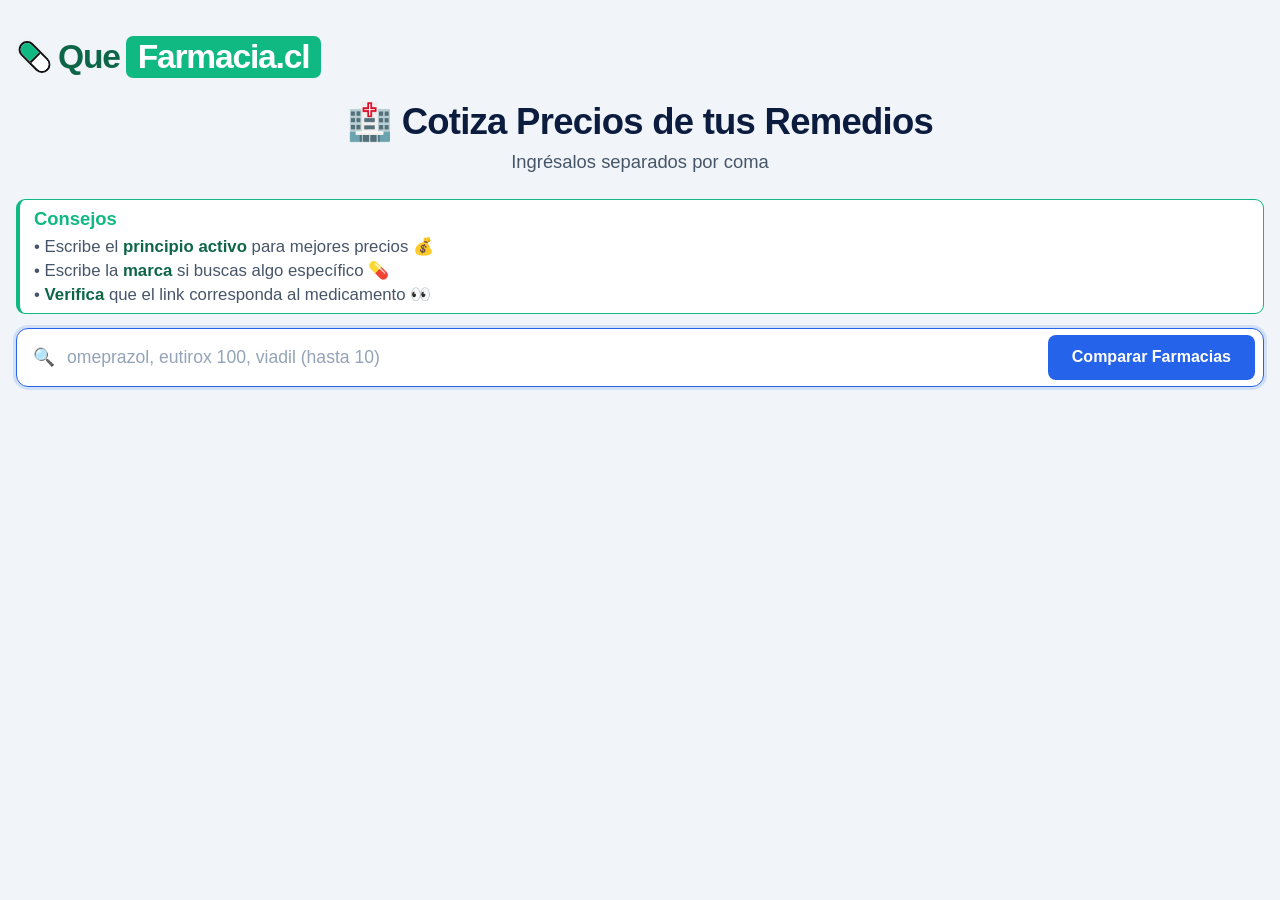
==== index.html @ 43e76ec6 "feat(ui): production clean update" ====
<!DOCTYPE html>





<html lang="es">





<head>





  <meta name="color-scheme" content="light">





  <meta charset="UTF-8" />





  <meta name="viewport" content="width=device-width, initial-scale=1.0" />





  <title>Comparador de Remedios | Precios por Farmacia</title>





    <!-- Cache-Busting Instantáneo -->


  <meta http-equiv="Cache-Control" content="no-cache, no-store, must-revalidate" />


  <meta http-equiv="Pragma" content="no-cache" />


  <meta http-equiv="Expires" content="0" />


  <link rel="stylesheet" href="style.css?v=1787945000" />





  <link rel="manifest" href="manifest.json">





  <meta name="theme-color" content="#f8fafc">





  <meta name="mobile-web-app-capable" content="yes">





  <meta name="apple-mobile-web-app-capable" content="yes">





  <meta name="apple-mobile-web-app-status-bar-style" content="black-translucent">





  <meta name="apple-mobile-web-app-title" content="Comparador">





  <link rel="apple-touch-icon" href="icon-192.png">





</head>





<body>





  <main class="app">





            <!-- 1. Top Logo Izquierda -->


        <!-- 1. Top Logo Izquierda (Clickeable a Home) -->


    <div class="app-top-nav">


      <a href="https://quefarmacia.cl/" onclick="window.location.href='https://quefarmacia.cl/'; return false;" class="logo-home-link" title="QueFarmacia.cl - Inicio">


        <div class="logo-wrapper">


          <div class="pill-container" title="QueFarmacia.cl"></div>


          <div class="logo-breaking-bad desktop-element">Que<span>Farmacia.cl</span></div>


          <div class="logo-breaking-bad mobile-element" style="font-size: 1.7rem !important;">Que<span>Farmacia.cl</span></div>


        </div>


      </a>


    </div>





    <!-- 2. Header / Hero -->


    <header class="hero">


      <h1 class="desktop-title">🏥 Cotiza Precios de tus Remedios</h1>


      <h1 class="mobile-title">🏥 Cotiza Precios<br>de tus Remedios</h1>


      <p class="hero-instructions desktop-element">Ingrésalos separados por coma</p>


      <p class="hero-instructions mobile-element" style="font-size: 1.04rem !important; margin-bottom: 4px !important;">Ingrésalos separados por coma</p>


    </header>





























    <!-- Buscador -->





                        <div class="search-tips">


      <span class="tips-title"><strong>Consejos</strong></span>


      <span class="tip-line">• Escribe el <strong>principio activo</strong> para mejores precios 💰</span>


      <span class="tip-line">• Escribe la <strong>marca</strong> si buscas algo específico 💊</span>


      <span class="tip-line">• <strong>Verifica</strong> que el link corresponda al medicamento 👀</span>


    </div>





    <form id="search-form" class="search-box">

















      <div class="input-wrap">





        <span class="search-icon">🔍</span>





        <input 





          type="text" 





          id="search-input" 





          placeholder="omeprazol, eutirox 100, viadil (hasta 10)"





          autocomplete="off"





          autofocus





          required 





        />





      </div>











      <button type="submit" id="search-btn">





        <span class="btn-text">Comparar Farmacias</span>





      </button>





    </form>























    <!-- Estado / Espera animada -->





    <div id="status-bar" class="status-bar" style="display: none;">





      <div class="spinner" id="spinner" style="display: none;"></div>





      <div class="status-content">





        <div id="status-title" class="status-title"></div>





        <div class="progress-track">





          <div class="progress-fill" id="progress-fill"></div>





        </div>





        <div id="status-step" class="status-step"></div>





      </div>





    </div>











    <!-- Contenedor Comparador de Columnas -->





    <section id="results-wrapper" class="results-wrapper" style="display: none;">





      <div class="comparison-summary" id="comparison-summary">





        <!-- Resumen del ganador -->





      </div>





      <div class="pharmacy-grid" id="pharmacy-grid">





        <!-- Columnas de farmacias generadas dinámicamente ordenadas de más barata a más cara -->





      </div>





    </section>





  





    





  </main>











  <script src="isp_dictionary.js?v=3"></script>





  <script src="app.js?v=1788497883"></script>





  <script>





    if ('serviceWorker' in navigator) {





      window.addEventListener('load', () => {





        navigator.serviceWorker.register('sw.js').catch(() => {});





      });





    }





  </script>





</body>





</html>
---- style.css ----
/* Logo QueFarmacia (Centrado, +Tamaño, Que en #0E6648) */

.app-top-nav {

  display: flex;

  width: 100%;

  margin-bottom: 2px;

  justify-content: flex-start;

  padding-left: 10px;

}



.logo-wrapper {

  display: flex;

  align-items: center;

}



.logo-breaking-bad {

  font-size: 2.1rem;

  font-weight: 800;

  letter-spacing: -1.2px;

  display: flex;

  align-items: center;

  color: #0E6648;

  line-height: 1;

}



.logo-breaking-bad span {

  background-color: #10b981;

  color: #ffffff;

  padding: 4px 12px;

  border-radius: 7px;

  margin-left: 6px;

}



.pill-container {

  width: 17px;

  height: 38px;

  margin-right: 15px;

  display: inline-block;

  position: relative;

  transform: rotate(135deg); 

  overflow: hidden;

  flex-shrink: 0;

  box-shadow: 1px 2px 4px rgba(0,0,0,0.03);

  box-sizing: border-box;

  border: 2.8px solid #111111;

  border-radius: 20px;

}



.pill-container::before {

  content: '';

  position: absolute;

  top: 0;

  left: 0;

  width: 100%;

  height: 50%;

  background-color: #ffffff;

  border-bottom: 2.8px solid #111111;

  box-sizing: border-box;

  z-index: 2;

}



.pill-container::after { 

  content: '';

  position: absolute;

  bottom: 0;

  left: 0;

  width: 100%;

  height: 50%; 

  background-color: #10b981;

  z-index: 1; 

}





* {



  box-sizing: border-box;



  margin: 0;



  padding: 0;



}







body {



  font-family: -apple-system, BlinkMacSystemFont, "Segoe UI", Roboto, "Helvetica Neue", Arial, sans-serif;



  background-color: #f1f5f9;



  color: #0f172a;



  min-height: 100vh;



  display: flex;



  justify-content: center;



  padding: 36px 16px;



}







.app {



  width: 100%;



  max-width: 1550px;



  display: flex;



  flex-direction: column;



  gap: 20px;



}







/* Header */



.hero {

  text-align: center;

  padding: 0 0 6px;



}







.logo-badge {



  display: inline-block;



  font-size: 0.85rem;



  font-weight: 800;



  letter-spacing: 0.06em;



  color: #2563eb;



  background: #dbeafe;



  padding: 6px 16px;



  border-radius: 20px;



  margin-bottom: 10px;



}







.hero h1 {

  font-size: 2.28rem;

  font-weight: 800;

  letter-spacing: -0.02em;

  color: #0b1c3f;



  margin-bottom: 8px;



}







.hero-instructions {



  color: #475569;



  font-size: 1.15rem;



  font-weight: 500;



}







.hero-instructions strong {



  color: #0f172a;



}







.hero-subtitle {



  color: #64748b;



  font-size: 0.95rem;



  font-weight: 500;



  margin-top: 4px;



}







/* Label y Tips arriba del buscador (+Tamaño de letra a 1.05rem / 1.08rem) */

.search-tips {

  display: flex;

  flex-direction: column;

  gap: 3px;

  background: #ffffff;

  border: 1.5px solid #10b981;

  border-left: 4.5px solid #10b981;

  padding: 8px 14px;

  border-radius: 9px;

  font-size: 0.93rem;

  color: #334155;

  margin-bottom: -6px;

}



.tips-title {

  font-size: 1.15rem;

  font-weight: 800;

  color: #10b981; /* 👈 Consejos en Verde Claro */

  margin-bottom: 3px;

}



.tip-line {

  font-size: 1.05rem;

  color: #475569;

  font-weight: 500;

}



.tip-line strong {

  color: #0E6648; /* 👈 Palabras clave en Verde Oscuro de QUE */

  font-weight: 800; /* 👈 Con Bold */

}







.search-label {



  font-size: 1rem;



  font-weight: 700;



  color: #334155;



  margin-bottom: -10px;



}











/* Search Box */



.search-box {



  display: flex;



  gap: 8px;



  background: #ffffff;



  padding: 6px 8px;



  border-radius: 12px;



  border: 1.5px solid #cbd5e1;



  box-shadow: 0 4px 16px rgba(15, 23, 42, 0.06);



  transition: border-color 0.2s;



  width: 100%;



}







.search-box:focus-within {



  border-color: #2563eb;



  box-shadow: 0 0 0 3px rgba(37, 99, 235, 0.15);



}







.input-wrap {



  flex: 1;



  display: flex;



  align-items: center;



  gap: 8px;



  padding-left: 8px;



}







.search-icon {



  font-size: 1.1rem;



  color: #94a3b8;



}







.search-box input {



  flex: 1;



  background: transparent;



  border: none;



  outline: none;



  padding: 12px 4px;



  font-size: 1.1rem;



  color: #0f172a;



  font-weight: 500;



}







.search-box input::placeholder {



  color: #94a3b8;



  font-weight: 400;



}







.search-box button {



  background: #2563eb;



  color: #ffffff;



  border: none;



  padding: 12px 24px;



  border-radius: 8px;



  font-size: 1rem;



  font-weight: 700;



  cursor: pointer;



  transition: all 0.15s ease;



  white-space: nowrap;



}







.search-box button:hover {



  background: #1d4ed8;



}







.search-box button:disabled {



  background: #94a3b8;



  cursor: not-allowed;



}







/* Status & Loader Box */



.status-bar {



  background: #ffffff;



  border: 1px solid #e2e8f0;



  border-radius: 10px;



  padding: 14px 18px;



  display: flex;



  align-items: center;



  gap: 14px;



  box-shadow: 0 2px 8px rgba(0, 0, 0, 0.04);



  width: 100%;



}











.status-bar.info {



  border-left: 4px solid #3b82f6;



}







.status-bar.error {



  border-left: 4px solid #ef4444;



  background: #fef2f2;



}







.status-content {



  flex: 1;



  display: flex;



  flex-direction: column;



  gap: 2px;



}







.status-title {



  font-size: 0.95rem;



  font-weight: 600;



  color: #1e293b;



  display: flex;



  align-items: center;



  gap: 8px;



}







.progress-pct {



  background: #2563eb;



  color: #ffffff;



  font-size: 0.75rem;



  font-weight: 800;



  padding: 2px 8px;



  border-radius: 12px;



  letter-spacing: 0.02em;



}







.progress-track {



  width: 100%;



  height: 7px;



  background: #e2e8f0;



  border-radius: 99px;



  overflow: hidden;



  margin: 6px 0;



}







.progress-fill {



  height: 100%;



  width: 5%;



  background: linear-gradient(90deg, #2563eb, #0284c7, #10b981);



  border-radius: 99px;



  transition: width 0.35s ease;



}







.status-step {



  font-size: 0.88rem;



  color: #475569;



  min-height: 18px;



  transition: opacity 0.2s ease;



  font-weight: 500;



}







/* Spinner */



.spinner {



  width: 22px;



  height: 22px;



  border: 3px solid #e2e8f0;



  border-top-color: #2563eb;



  border-radius: 50%;



  animation: spin 0.7s linear infinite;



}







@keyframes spin {



  to { transform: rotate(360deg); }



}







/* Results section */



.results-wrapper {



  display: flex;



  flex-direction: column;



  gap: 18px;



}







/* Savings & Summary Banner */



.comparison-summary {



  background: #ffffff;



  border: 1.5px solid #cbd5e1;



  border-radius: 14px;



  padding: 18px 22px;



  display: flex;



  flex-direction: column;



  gap: 12px;



  box-shadow: 0 4px 14px rgba(15, 23, 42, 0.05);



}







.summary-title {



  font-size: 1.1rem;



  font-weight: 700;



  color: #0f172a;



}







.summary-savings-banner {



  background: #047857;



  color: #ffffff;



  padding: 12px 18px;



  border-radius: 10px;



  font-size: 1.15rem;



  font-weight: 800;



  display: flex;



  align-items: center;



  gap: 8px;



  box-shadow: 0 4px 12px rgba(4, 120, 87, 0.2);



}







/* Side-by-Side Pharmacy Grid (Columns) */



.pharmacy-grid {



  display: grid;



  grid-template-columns: repeat(auto-fit, minmax(235px, 1fr));



  gap: 14px;



  align-items: start;



}







/* Pharmacy Column Card */



.pharmacy-column {



  background: #ffffff;



  border: 1.5px solid #e2e8f0;



  border-radius: 14px;



  overflow: hidden;



  box-shadow: 0 4px 16px rgba(15, 23, 42, 0.04);



  display: flex;



  flex-direction: column;



  transition: transform 0.15s, box-shadow 0.15s;



}







.pharmacy-column:hover {



  box-shadow: 0 8px 24px rgba(15, 23, 42, 0.08);



}







/* Color y fondo destacado de la farmacia ganadora */



.pharmacy-column.winner {



  border: 2.5px solid #059669;



  background: #f0fdf4;



  box-shadow: 0 8px 24px rgba(5, 150, 105, 0.18);



}







/* Column Header */



.col-header {
  padding: 12px 14px;
  background: #f8fafc;
  border-bottom: 1px solid #e2e8f0;
  display: flex;
  align-items: center;
  height: 64px;
  min-height: 64px;
  box-sizing: border-box;
}

.col-header.winner-header {
  background: #dcfce7;
  border-bottom: 2px solid #86efac;
}

.pharmacy-badge-title {
  font-size: 1.25rem;
  font-weight: 800;
  color: #0f172a;
  display: flex;
  align-items: center;
  justify-content: center;
  flex-wrap: wrap;
  text-align: center;
  gap: 6px;
  flex: 1;
  min-width: 0;
}

.rank-badge {
  font-size: 0.78rem;
  font-weight: 800;
  min-width: 32px;
  height: 24px;
  padding: 0 4px;
  box-sizing: border-box;
  line-height: 1;
  border-radius: 8px;
  text-transform: uppercase;
  display: inline-flex;
  align-items: center;
  justify-content: center;
  flex-shrink: 0;
  text-align: center;
}

.rank-winner {
  background: #059669;
  color: #ffffff;
  box-shadow: 0 2px 5px rgba(5, 150, 105, 0.25);
}

.rank-other {
  background: #e2e8f0;
  color: #475569;
}







/* Pharmacy pill styles */



.pill-ahumada {



  color: #c2410c;



}







.pill-salcobrand {



  color: #2563eb;



}







.pill-cruzverde {



  color: #15803d;



}







.pill-drsimi {



  color: #1e3a8a;



}







.pill-ecofarmacias {



  color: #0d9488;



}







.pill-liga {



  color: #7c3aed;



}







.pill-default {



  color: #0f172a;



}







/* Best Offer Card in Column */



.col-best-offer {



  padding: 14px 18px;



  border-bottom: 1px solid #e2e8f0;



  display: flex;



  flex-direction: column;



  justify-content: center;



  align-items: center;



  text-align: center;



  height: 95px;



  min-height: 95px;



  gap: 6px;



  box-sizing: border-box;



}







.winner .col-best-offer {



  background: #f0fdf4;



}







.offer-label {



  font-size: 0.76rem;



  font-weight: 500;



  color: #64748b;



  text-transform: uppercase;



  letter-spacing: 0.04em;



}







.offer-price-row {



  display: flex;



  align-items: center;



  justify-content: center;



}







.offer-price {



  font-size: 1.95rem;



  font-weight: 800;



  color: #0f172a;



  letter-spacing: -0.02em;



  line-height: 1.1;



}







.winner .offer-price {



  color: #047857;



}







/* Prescription Medicines Breakdown */



.col-recipe-items {



  padding: 14px 16px;



  display: flex;



  flex-direction: column;



  gap: 10px;



  flex: 1;



}







.winner .col-recipe-items {



  background: #f0fdf4;



}







.recipe-item-card {



  background: #ffffff;



  border: 1.5px solid #e2e8f0;



  border-radius: 9px;



  padding: 8px 10px;



  display: flex;



  flex-direction: column;



  justify-content: space-between;



  height: 68px;



  min-height: 68px;
  max-height: 68px;
  box-sizing: border-box;
}







.winner .recipe-item-card {



  border-color: #bbf7d0;



}







.recipe-item-head {
  width: 100%;
  display: flex;
  flex-direction: column;
  align-items: flex-start;
  justify-content: space-between;
  height: 100%;
  gap: 4px;
}







.recipe-prod-tag {
  font-family: -apple-system, BlinkMacSystemFont, "Segoe UI", Roboto, Helvetica, Arial, sans-serif;
  font-size: 0.90rem;
  font-weight: 600;
  text-transform: uppercase;
  color: #334155;
  letter-spacing: 0.01em;
  white-space: nowrap;
  overflow: hidden;
  text-overflow: ellipsis;
  width: 100%;
  display: block;
  line-height: 1.35;
  padding-top: 1px;
  padding-bottom: 2px;
  box-sizing: border-box;
}







.recipe-item-right {
  display: flex;
  align-items: center;
  justify-content: space-between;
  width: 100%;
  line-height: 1;
}







.icon-link-btn {
  display: inline-flex;
  align-items: center;
  justify-content: center;
  gap: 3px;
  height: 25px;
  padding: 0 7px;
  min-width: auto;
  background: #3b82f6; /* Azul opaco/mate suave */
  border: none;
  color: #ffffff;      /* Letra y flecha blanca */
  border-radius: 6px;
  text-decoration: none;
  font-size: 0.72rem;
  font-weight: 700;
  transition: all 0.15s ease;
  line-height: 1;
  box-sizing: border-box;
  box-shadow: 0 1px 3px rgba(59, 130, 246, 0.25);
  white-space: nowrap;
}







.icon-link-btn:hover {
  background: #2563eb;
  color: #ffffff;


}







.icon-placeholder {



  display: inline-block;



  width: 28px;



  min-width: 28px;



  height: 28px;



}







.recipe-prod-price {
  font-size: 1.08rem;
  font-weight: 500;
  color: #000000;
  white-space: nowrap;
  text-align: right;
  display: inline-flex;
  align-items: center;
  justify-content: flex-end;
  gap: 4px;
}







.recipe-prod-price.cheapest-price {



  font-weight: 800;



  color: #000000;



}







.price-no-stock {
  color: #64748b !important;
  font-size: 0.98rem !important;
  font-weight: 600 !important;
}







.winner .recipe-prod-price {



  color: #18181b;



}







.star-badge {



  display: inline-flex;



  align-items: center;



  font-size: 0.95rem;



  line-height: 1;



}







/* Alternatives list */



.col-alternatives {



  padding: 16px 20px;



  background: #f8fafc;



  display: flex;



  flex-direction: column;



  gap: 8px;



  flex: 1;



}







.winner .col-alternatives {



  background: #f0fdf4;



}







.alternatives-title {



  font-size: 0.8rem;



  font-weight: 700;



  color: #64748b;



  text-transform: uppercase;



  margin-bottom: 4px;



}







.alt-item {



  background: #ffffff;



  border: 1px solid #e2e8f0;



  border-radius: 8px;



  padding: 9px 12px;



  display: flex;



  align-items: center;



  justify-content: space-between;



  gap: 10px;



  text-decoration: none;



  transition: border-color 0.15s, background 0.15s;



}







.alt-item:hover {



  border-color: #cbd5e1;



  background: #f1f5f9;



}







.alt-name {



  font-size: 0.86rem;



  font-weight: 600;



  color: #334155;



  white-space: nowrap;



  overflow: hidden;



  text-overflow: ellipsis;



}







.alt-price {



  font-size: 1rem;



  font-weight: 800;



  color: #0f172a;



  white-space: nowrap;



}







.pharmacy-badge-title {



  display: flex;



  align-items: center;



  gap: 8px;



}







.pharmacy-logo {



  width: 20px;



  height: 20px;



  border-radius: 4px;



  object-fit: contain;



}







/* Destacar medicamento más barato individual */



.recipe-item-card.cheapest-item {



  border: 1.5px solid #22c55e;



  background: #f0fdf4;
  box-shadow: 0 2px 6px rgba(34, 197, 94, 0.12);
}

.cheapest-item .recipe-prod-tag {
  font-weight: 800 !important;
}







.recipe-prod-price.cheapest-price {



  color: #000000;



  font-size: 1.08rem;



  font-weight: 800;



}







@media (max-width: 720px) {



  .pharmacy-grid {



    grid-template-columns: 1fr;



  }



}







































/* Responsive Search Box for Mobile & Standalone App */



@media (max-width: 640px) {



  .hero {



    gap: 8px;



    margin-bottom: 12px;



  }



  



  .hero h1 {

  font-size: 2.15rem;



  }







  .search-box {



    flex-direction: column !important;



    padding: 8px !important;



    gap: 8px !important;



    border-radius: 14px !important;



    box-shadow: 0 4px 14px rgba(15, 23, 42, 0.08) !important;



  }







  .input-wrap {



    width: 100% !important;



    padding: 4px 8px !important;



  }







  .search-box input {



    font-size: 1.05rem !important;



    padding: 10px 4px !important;



    width: 100% !important;



  }







  .search-box button {



    width: 100% !important;



    padding: 14px !important;



    font-size: 1.1rem !important;



    font-weight: 700 !important;



    border-radius: 10px !important;



    text-align: center !important;



    justify-content: center !important;



    box-shadow: 0 2px 8px rgba(37, 99, 235, 0.25) !important;



  }



}











/* =========================================================

   VISTA MÓVIL DUAL PERFECCIONADA:

   1. 3ª Tarjeta claramente visible (41.5vw)

   2. Nombres de medicamentos 100% legibles sin recortes

   3. Scroll 100% fluido sin marcos estáticos

   ========================================================= */



@media (max-width: 640px) {

  .container {

    padding: 10px 8px !important;

    overflow-x: hidden !important;

  }



  .results-wrapper {

    width: 100% !important;

    overflow: visible !important;

  }



  /* Carrusel horizontal libre y fluido */

  .pharmacy-grid {

    display: flex !important;

    overflow-x: auto !important;

    scroll-snap-type: x mandatory !important;

    -webkit-overflow-scrolling: touch !important;

    gap: 10px !important;

    padding: 6px 4px 18px 4px !important;

    margin: 0 -8px !important;

    padding-left: 10px !important;

    padding-right: 20px !important;

    align-items: stretch !important;

    scrollbar-width: none;

  }



  .pharmacy-grid::-webkit-scrollbar {

    display: none;

  }



  /* Ancho calibrado a 41.5vw:

     Permite que la 3ª tarjeta se asome con ~50px de ancho evidente a la derecha */

  .pharmacy-column {

    flex: 0 0 41.5vw !important;

    min-width: 41.5vw !important;

    max-width: 41.5vw !important;

    scroll-snap-align: start !important;

    border-radius: 12px !important;

    box-shadow: 0 4px 14px rgba(15, 23, 42, 0.07) !important;

    display: flex !important;

    flex-direction: column !important;

    box-sizing: border-box !important;

    background: #ffffff !important;

  }



  /* Cabecera móvil: Título 100% CENTRADO con LETRA GRANDE (1.05rem) y Badge en esquina */
  .col-header {
    position: relative !important;
    padding: 8px 6px !important;
    height: 56px !important;
    min-height: 56px !important;
    max-height: 56px !important;
    display: flex !important;
    align-items: center !important;
    justify-content: center !important;
    text-align: center !important;
    box-sizing: border-box !important;
  }

  .pharmacy-badge-title {
    font-size: 1.05rem !important;
    font-weight: 800 !important;
    display: flex !important;
    align-items: center !important;
    justify-content: center !important;
    text-align: center !important;
    flex-wrap: wrap !important;
    gap: 4px !important;
    line-height: 1.15 !important;
    width: 100% !important;
    padding: 0 16px !important;
    box-sizing: border-box !important;
  }

  .pharmacy-logo {
    width: 16px !important;
    height: 16px !important;
    flex-shrink: 0 !important;
  }

  .rank-badge {
    position: absolute !important;
    top: 6px !important;
    right: 5px !important;
    width: 24px !important;
    min-width: 24px !important;
    max-width: 24px !important;
    height: 20px !important;
    min-height: 20px !important;
    max-height: 20px !important;
    padding: 0 !important;
    box-sizing: border-box !important;
    border-radius: 5px !important;
    font-size: 0.70rem !important;
    font-weight: 800 !important;
    line-height: 1 !important;
    display: inline-flex !important;
    align-items: center !important;
    justify-content: center !important;
    text-align: center !important;
    margin: 0 !important;
    transform: none !important;
  }



  /* Sección Total */

  .col-best-offer {

    padding: 8px 6px !important;

    height: 66px !important;

    min-height: 66px !important;

    max-height: 66px !important;

    display: flex !important;

    flex-direction: column !important;

    justify-content: center !important;

    box-sizing: border-box !important;

  }



  .offer-label {
    font-size: 0.68rem !important;
    font-weight: 500 !important;
    letter-spacing: 0.02em !important;
    margin-bottom: 2px !important;
    white-space: nowrap !important;
  }



  .offer-price {

    font-size: 1.18rem !important;

    font-weight: 800 !important;

    line-height: 1.4 !important;
      padding-top: 2px !important;
      padding-bottom: 2px !important;

  }



  /* Lista de medicamentos */

  .col-recipe-items {

    padding: 6px 5px !important;

    gap: 6px !important;

    display: flex !important;

    flex-direction: column !important;

    flex: 1 1 auto !important;

  }



  /* Tarjeta individual de medicamento:

     Altura aumentada a 60px y tipografía 100% visible SIN recortes */

  .recipe-item-card {

    padding: 7px 6px !important;

    margin-bottom: 0 !important;

    border-radius: 8px !important;

    height: 60px !important;

    min-height: 60px !important;

    max-height: 60px !important;

    display: flex !important;

    flex-direction: column !important;

    justify-content: space-between !important;

    box-sizing: border-box !important;

  }



  .recipe-item-head {

    display: flex !important;

    flex-direction: column !important;

    align-items: flex-start !important;

    justify-content: space-between !important;

    height: 100% !important;

    gap: 2px !important;

    overflow: visible !important;

  }



  .recipe-prod-tag {
    font-family: -apple-system, BlinkMacSystemFont, "Segoe UI", Roboto, Helvetica, Arial, sans-serif !important;
    font-size: 0.74rem !important;
    font-weight: 800 !important;
    color: #334155 !important;
    text-transform: uppercase !important;
    letter-spacing: 0.01em !important;
    white-space: nowrap !important;

    overflow: hidden !important;

    text-overflow: ellipsis !important;

    width: 100% !important;

    line-height: 1.25 !important;

    display: block !important;

    padding-top: 1px !important;

  }



  .recipe-item-right {

    display: flex !important;

    align-items: center !important;

    justify-content: space-between !important;

    width: 100% !important;

  }



  .recipe-prod-price {
    font-size: 0.94rem !important;
    font-weight: 500 !important;
    color: #000000 !important;
    line-height: 1 !important;
  }

  .recipe-prod-price.cheapest-price {
    font-weight: 800 !important;
    color: #000000 !important;
  }

  .icon-link-btn {
    height: 24px !important;
    padding: 0 6px !important;
    font-size: 0.68rem !important;
    font-weight: 700 !important;
    border-radius: 5px !important;
    background: #3b82f6 !important;
    color: #ffffff !important;
  }

}



/* =========================================================

   COMPACTACIÓN VERTICAL MÓVIL (Todo visible sobre el teclado)

   ========================================================= */



/* Hipervínculo infalible del Logo para móvil y web */

.app-top-nav {

  cursor: pointer;

  -webkit-tap-highlight-color: rgba(16, 185, 129, 0.15);

}



.logo-home-link {

  text-decoration: none !important;

  color: inherit !important;

  display: inline-flex !important;

  align-items: center !important;

  cursor: pointer !important;

  touch-action: manipulation !important;

  user-select: none !important;

}



.logo-home-link:active {

  opacity: 0.85;

  transform: scale(0.98);

}



@media (max-width: 640px) {

  /* 1. Contenedor principal compacto */

  .container {

    padding: 6px 8px 12px 8px !important;

    gap: 8px !important;

  }



  /* 2. Logo más compacto en móvil */

  .app-top-nav {

    margin-bottom: 2px !important;

    padding-left: 4px !important;

    min-height: 38px !important;

  }



  .logo-breaking-bad {

    font-size: 1.60rem !important;

    gap: 5px !important;

  }



  .logo-breaking-bad span {

    padding: 2px 7px !important;

    border-radius: 5px !important;

  }



  .pill-realistic {

    width: 13px !important;

    height: 30px !important;

    border-width: 2.2px !important;

    margin-right: 6px !important;

  }



  /* 3. Hero y Título mucho más compactos */

  .hero {

    gap: 2px !important;

    margin-bottom: 4px !important;

  }



  .hero h1 {

    font-size: 1.42rem !important;

    line-height: 1.15 !important;

    margin: 0 !important;

  }



  .hero p {

    font-size: 0.82rem !important;

    margin-top: 1px !important;

    margin-bottom: 4px !important;

    color: #64748b !important;

  }



  /* 4. Consejos compactos y pegados hacia arriba */

  .search-tips {

  display: flex;

  flex-direction: column;

  gap: 3px;

  background: #ffffff;

  border: 1.5px solid #10b981;

  border-left: 4.5px solid #10b981;

  padding: 8px 14px;

  border-radius: 9px;

  font-size: 0.93rem;

  color: #334155;

  margin-bottom: -6px;

}



  .tips-title {

    font-size: 0.88rem !important;

    margin-bottom: 1px !important;

  }



  .tip-line {

    font-size: 0.82rem !important;

    line-height: 1.25 !important;

  }



  /* 5. Buscador compacto para entrar perfectamente sobre el teclado */

  .search-box {

    padding: 6px !important;

    gap: 6px !important;

    border-radius: 10px !important;

    margin-bottom: 6px !important;

  }



  .input-wrap {

    padding: 2px 6px !important;

  }



  .search-box input {

    font-size: 0.95rem !important;

    padding: 6px 2px !important;

  }



  .search-box button {

    padding: 10px !important;

    font-size: 0.98rem !important;

    font-weight: 800 !important;

    border-radius: 8px !important;

  }

}











/* =========================================================

   VISTA MÓVIL PERFECCIONADA:

   1. Espaciado horizontal del logo 100% IDÉNTICO a la web

   2. Subtítulo con letra grande y respiro vertical equilibrado

   ========================================================= */



@media (max-width: 640px) {

  .container {

    padding: 8px 8px 14px 8px !important;

    gap: 8px !important;

    width: 100% !important;

    max-width: 100% !important;

    box-sizing: border-box !important;

  }



  /* 1. Logo: Mismos espaciados exactos de la versión web */

  .app-top-nav {

    margin-bottom: 2px !important;

    padding-left: 6px !important;

  }



  .logo-wrapper {

    display: flex !important;

    align-items: center !important;

  }



  .logo-breaking-bad {

    font-size: 2.1rem !important;

    font-weight: 800 !important;

    letter-spacing: -1.2px !important;

    color: #0E6648 !important;

    line-height: 1 !important;

    gap: 0 !important;

    display: flex !important;

    align-items: center !important;

  }



  .logo-breaking-bad span {

    background-color: #10b981 !important;

    color: #ffffff !important;

    padding: 4px 12px !important;

    border-radius: 7px !important;

    margin-left: 6px !important;

    margin-right: 0 !important;

  }



  .pill-container, .pill-realistic {

    width: 17px !important;

    height: 38px !important;

    margin-right: 14px !important;
      margin-top: -12px !important;

    border: 2.8px solid #111111 !important;

  }



  /* 2. Hero y Título con letra más grande en subtítulo */

  .hero {

    gap: 2px !important;

    margin-bottom: 4px !important;

    padding: 0 !important;

  }



  .hero h1 {

    font-size: 1.85rem !important;

    line-height: 1.15 !important;

    margin: 0 !important;

    font-weight: 900 !important;

  }



  .hero-instructions { font-size: 1.10rem !important;

    margin-top: 3px !important;

    margin-bottom: 6px !important;

    color: #475569 !important;

    font-weight: 600 !important;

  }



  /* 3. Panel de Consejos con sutil respiro vertical */

  .search-tips {

  display: flex;

  flex-direction: column;

  gap: 3px;

  background: #ffffff;

  border: 1.5px solid #10b981;

  border-left: 4.5px solid #10b981;

  padding: 8px 14px;

  border-radius: 9px;

  font-size: 0.93rem;

  color: #334155;

  margin-bottom: -6px;

}



  .tips-title {

    font-size: 1.05rem !important;

    margin-bottom: 2px !important;

    font-weight: 800 !important;

  }



  .tip-line {

    font-size: 0.95rem !important;

    line-height: 1.35 !important;

    display: block !important;

    color: #334155 !important;

  }



  /* 4. Buscador y Botón 'Comparar Farmacias' */

  .search-box {

    padding: 8px !important;

    gap: 8px !important;

    border-radius: 12px !important;

    margin-bottom: 8px !important;

    width: 100% !important;

    box-sizing: border-box !important;

  }



  .input-wrap {

    padding: 4px 8px !important;

  }



  .search-box input {

    font-size: 1.02rem !important;

    padding: 6px 4px !important;

  }



  .search-box button {

    padding: 12px !important;

    font-size: 1.08rem !important;

    font-weight: 800 !important;

    border-radius: 9px !important;

  }

}



/* Banner elegante en 1 sola línea para búsquedas sin resultados */

.empty-search-alert {

  background: #fff7ed !important;

  border: 1.5px solid #fed7aa !important;

  border-radius: 10px !important;

  padding: 10px 14px !important;

  display: flex !important;

  flex-direction: row !important;

  align-items: center !important;

  justify-content: center !important;

  gap: 8px !important;

  width: 100% !important;

  max-width: 620px !important;

  margin: 12px auto !important;

  box-shadow: 0 2px 8px rgba(234, 88, 12, 0.06) !important;

  box-sizing: border-box !important;

}



.empty-alert-icon {

  font-size: 1.15rem !important;

  line-height: 1 !important;

  flex-shrink: 0 !important;

}



.empty-alert-text {

  font-size: 0.90rem !important;

  font-weight: 700 !important;

  color: #9a3412 !important;

  line-height: 1.25 !important;

}









/* =========================================================

   VISTA MÓVIL FINAL CON RESPIROS VERTICALES GENEROSOS

   ========================================================= */

@media (max-width: 640px) {

  body {

    padding: 16px 8px 18px 8px !important;

  }



  .app {

    gap: 6px !important;

  }



  /* 1. Logo Centrado con aire vertical con el techo y con el título */

  .app-top-nav {

    justify-content: center !important;

    margin-bottom: 16px !important;

    padding-left: 0 !important;

    display: flex !important;

    width: 100% !important;

  }



  .logo-wrapper {

    justify-content: center !important;

  }



  .logo-breaking-bad {

    font-size: 2.1rem !important;

    font-weight: 800 !important;

    letter-spacing: -1.2px !important;

    color: #0E6648 !important;

    line-height: 1 !important;

    gap: 0 !important;

    display: flex !important;

    align-items: center !important;

  }



  .logo-breaking-bad span {

    background-color: #10b981 !important;

    color: #ffffff !important;

    padding: 4px 12px !important;

    border-radius: 7px !important;

    margin-left: 6px !important;

  }



  .pill-container {

    width: 17px !important;

    height: 38px !important;

    margin-right: 14px !important;
      margin-top: -12px !important;

    border: 2.8px solid #111111 !important;

  }



  /* 2. Título separado en 2 líneas y más aire hacia el subtítulo */

  .hero {

    padding: 0 !important;

    gap: 0 !important;

    margin-bottom: 8px !important;

  }



  .hero h1 {

    font-size: 1.95rem !important;

    line-height: 1.18 !important;

    margin: 0 0 12px 0 !important;

    font-weight: 900 !important;

  }



  .mobile-break {

    display: block !important;

  }



  /* Subtítulo agrandado con aire generoso arriba y abajo */

  .hero-instructions {

    font-size: 1.14rem !important;

    margin-top: 0 !important;

    margin-bottom: 16px !important;

    color: #334155 !important;

    font-weight: 700 !important;

    line-height: 1.25 !important;

  }



  /* 3. Consejos con respiro vertical hacia el buscador */

  .search-tips {

    background: #ffffff !important;

    border: 1.5px solid #10b981 !important;

    border-left: 4.5px solid #10b981 !important;

    border-radius: 10px !important;

    padding: 9px 12px !important;

    gap: 3px !important;

    margin-top: 0px !important;

    margin-bottom: 18px !important;

  }



  .tips-title {

    color: #059669 !important;

    font-size: 1.00rem !important;

    font-weight: 800 !important;

    margin-bottom: 2px !important;

  }



  .tip-line {

    font-size: 0.90rem !important;

    line-height: 1.32 !important;

    color: #334155 !important;

    white-space: nowrap !important;

  }



  .tip-line strong {

    color: #065f46 !important;

  }



  /* 4. Buscador y Botón 'Comparar Farmacias' */

  .search-box {

    flex-direction: column !important;

    padding: 8px !important;

    gap: 8px !important;

    border-radius: 12px !important;

    margin-bottom: 8px !important;

  }



  .input-wrap {

    width: 100% !important;

    padding: 4px 6px !important;

    height: 44px !important;

  }



  .search-box input {

    font-size: 1.04rem !important;

    padding: 4px !important;

  }



  .search-box button {

    width: 100% !important;

    padding: 13px !important;

    height: 48px !important;

    font-size: 1.10rem !important;

    font-weight: 800 !important;

    border-radius: 10px !important;

    display: flex !important;

    align-items: center !important;

    justify-content: center !important;

  }



  /* 5. Tarjetas con peek en móvil */

  .pharmacy-grid {

    display: flex !important;

    overflow-x: auto !important;

    gap: 8px !important;

    padding: 0 4px 10px 4px !important;

  }



  .pharmacy-column {

    min-width: 41.5vw !important;

    max-width: 41.5vw !important;

    flex: 0 0 41.5vw !important;

    border-radius: 12px !important;

  }

}









/* --- ÚLTIMOS AJUSTES MÓVILES (AIRE Y TIPOGRAFÍA) --- */

@media (max-width: 640px) {
    .price-no-stock {
        color: #94a3b8 !important;
        font-size: 0.88rem !important;
    }
    .app-top-nav {

        margin-bottom: 30px !important; /* Más aire entre logo y título */

    }

    .hero h1 {

        margin-bottom: 24px !important; /* Más aire vertical debajo del título */

    }

    .hero-instructions {

        font-size: 2.00rem !important; /* Agrandar la letra de ingresa los medicamentos */

        margin-bottom: 24px !important; /* Más aire vertical debajo de ingresa los medicamentos y los consejos */

    }

    .search-tips {

        margin-bottom: 8px !important; /* Reducido espacio verticalmente un poco más la seccion consejos con la del buscador */

    }

}



/* --- SEPARACIÓN TÍTULO ESCRITORIO VS MÓVIL --- */

.mobile-title { display: none; }

@media (max-width: 640px) {

    .desktop-title { display: none !important; }

    .mobile-title { display: block !important; margin: 0 0 24px 0 !important; }

}



/* --- CORRECCIONES FINALES MOVIL (CACHE BUSTED) --- */

@media (max-width: 640px) {

    .app-top-nav {

        margin-top: 15px !important; /* Bajar el logo */

    }

    .logo-breaking-bad {

        font-size: 1.7rem !important; /* Achicar el logo (antes 2.1) */

    }

    .hero-instructions {

        font-size: 1.04rem !important; /* Mismo tamano que el placeholder del input */

    }

}



/* --- BULLETPROOF MOBILE SEPARATION --- */

.mobile-element { display: none !important; }

@media (max-width: 640px) {

    .desktop-element { display: none !important; }

    .mobile-element { display: block !important; }

}
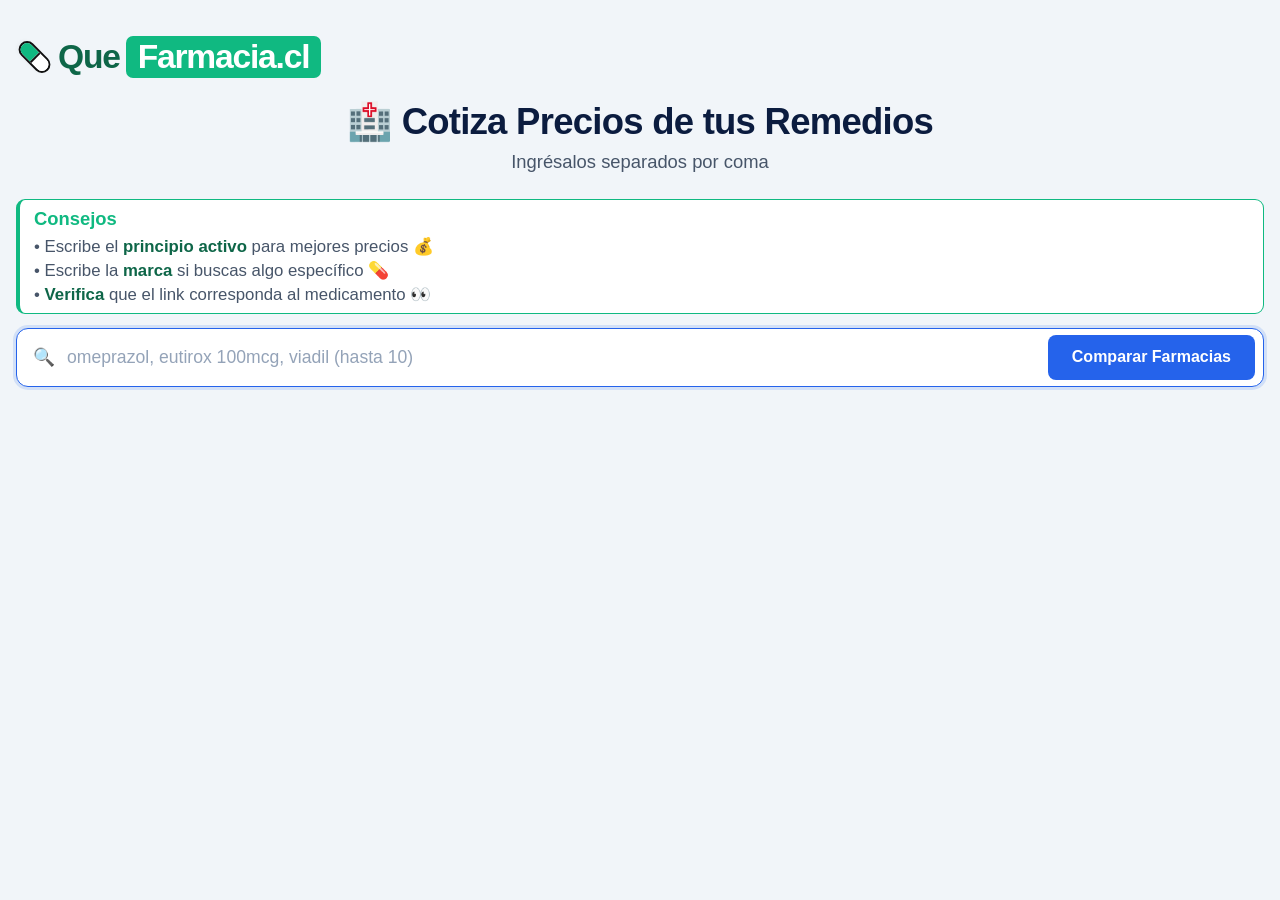
==== commit d4124267: "feat(ui): production clean update" ====
--- a/index.html
+++ b/index.html
@@ -277,7 +277,7 @@
 
 
 
-          placeholder="omeprazol, eutirox 100, viadil (hasta 10)"
+          placeholder="omeprazol, eutirox 100mcg, viadil (hasta 10)"
 
 
 
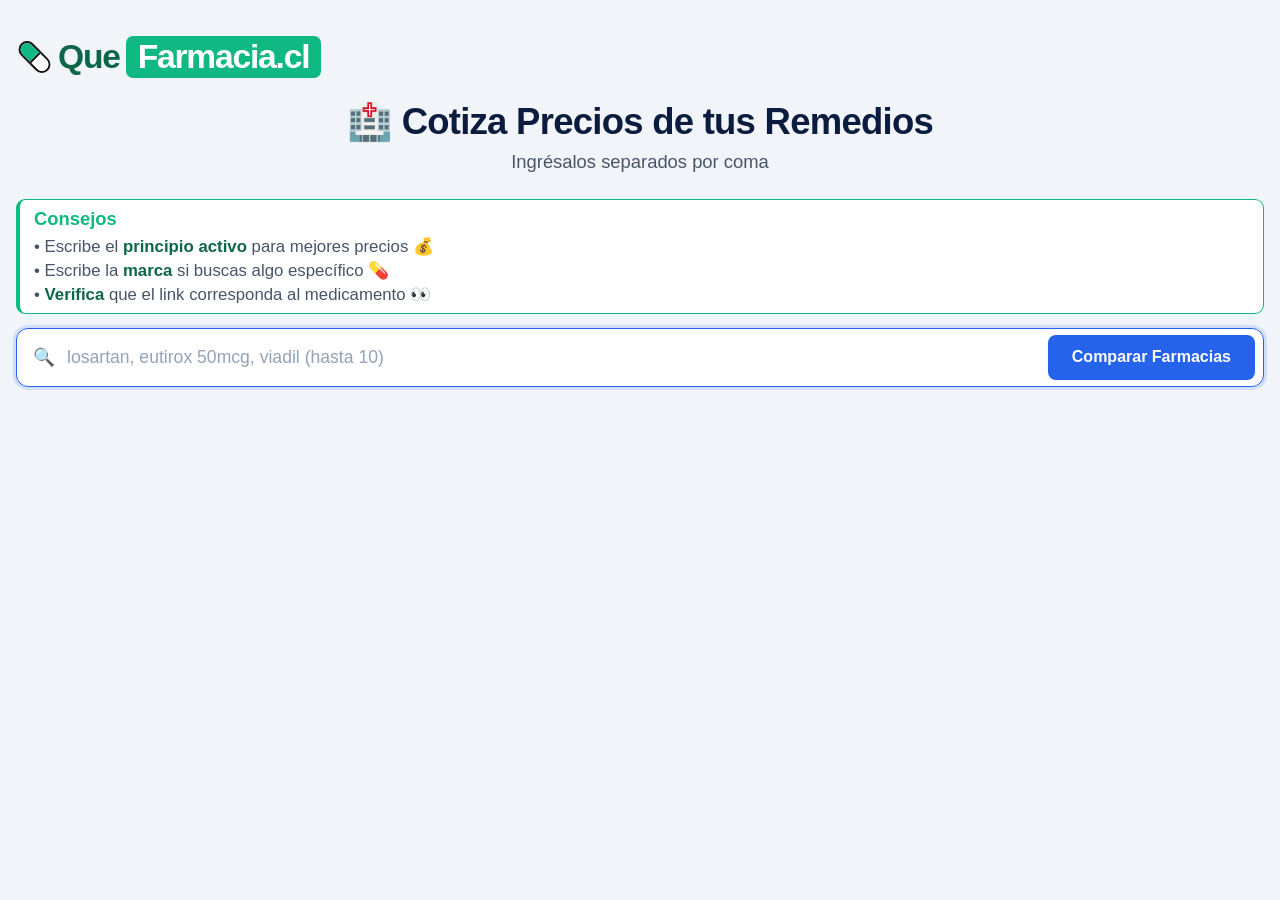
==== commit f3435fcd: "feat(ui): production clean update" ====
--- a/index.html
+++ b/index.html
@@ -277,7 +277,7 @@
 
 
 
-          placeholder="omeprazol, eutirox 100mcg, viadil (hasta 10)"
+          placeholder="losartan, eutirox 50mcg, viadil (hasta 10)"
 
 
 
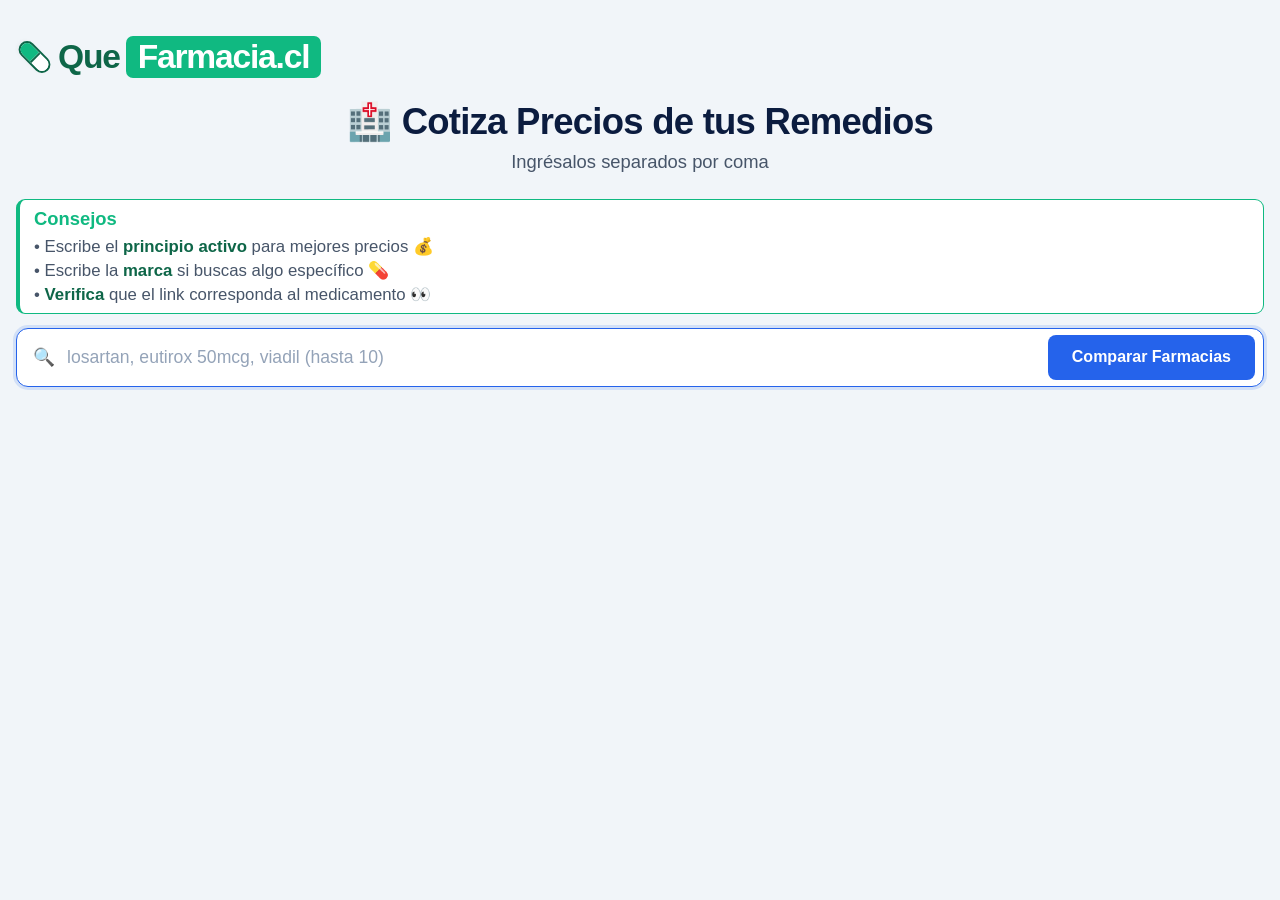
==== commit 74612c46: "feat(ui): production clean update" ====
--- a/index.html
+++ b/index.html
@@ -52,7 +52,7 @@
   <meta http-equiv="Expires" content="0" />
 
 
-  <link rel="stylesheet" href="style.css?v=1787945000" />
+  <link rel="stylesheet" href="style.css?v=1788497885" />
 
 
 
@@ -517,7 +517,7 @@
 
 
 
-  <script src="app.js?v=1788497883"></script>
+  <script src="app.js?v=1788497886"></script>
 
 
 
--- a/style.css
+++ b/style.css
@@ -84,7 +84,7 @@
 
   box-sizing: border-box;
 
-  border: 2.8px solid #111111;
+  border: 2.8px solid #0E6648;
 
   border-radius: 20px;
 
@@ -108,7 +108,7 @@
 
   background-color: #ffffff;
 
-  border-bottom: 2.8px solid #111111;
+  border-bottom: 2.8px solid #0E6648;
 
   box-sizing: border-box;
 
@@ -3355,9 +3355,9 @@
     height: 38px !important;
 
     margin-right: 14px !important;
-      margin-top: -12px !important;
-
-    border: 2.8px solid #111111 !important;
+      margin-top: -4px !important;
+
+    border: 2.8px solid #0E6648 !important;
 
   }
 
@@ -3678,9 +3678,9 @@
     height: 38px !important;
 
     margin-right: 14px !important;
-      margin-top: -12px !important;
-
-    border: 2.8px solid #111111 !important;
+      margin-top: -4px !important;
+
+    border: 2.8px solid #0E6648 !important;
 
   }
 
